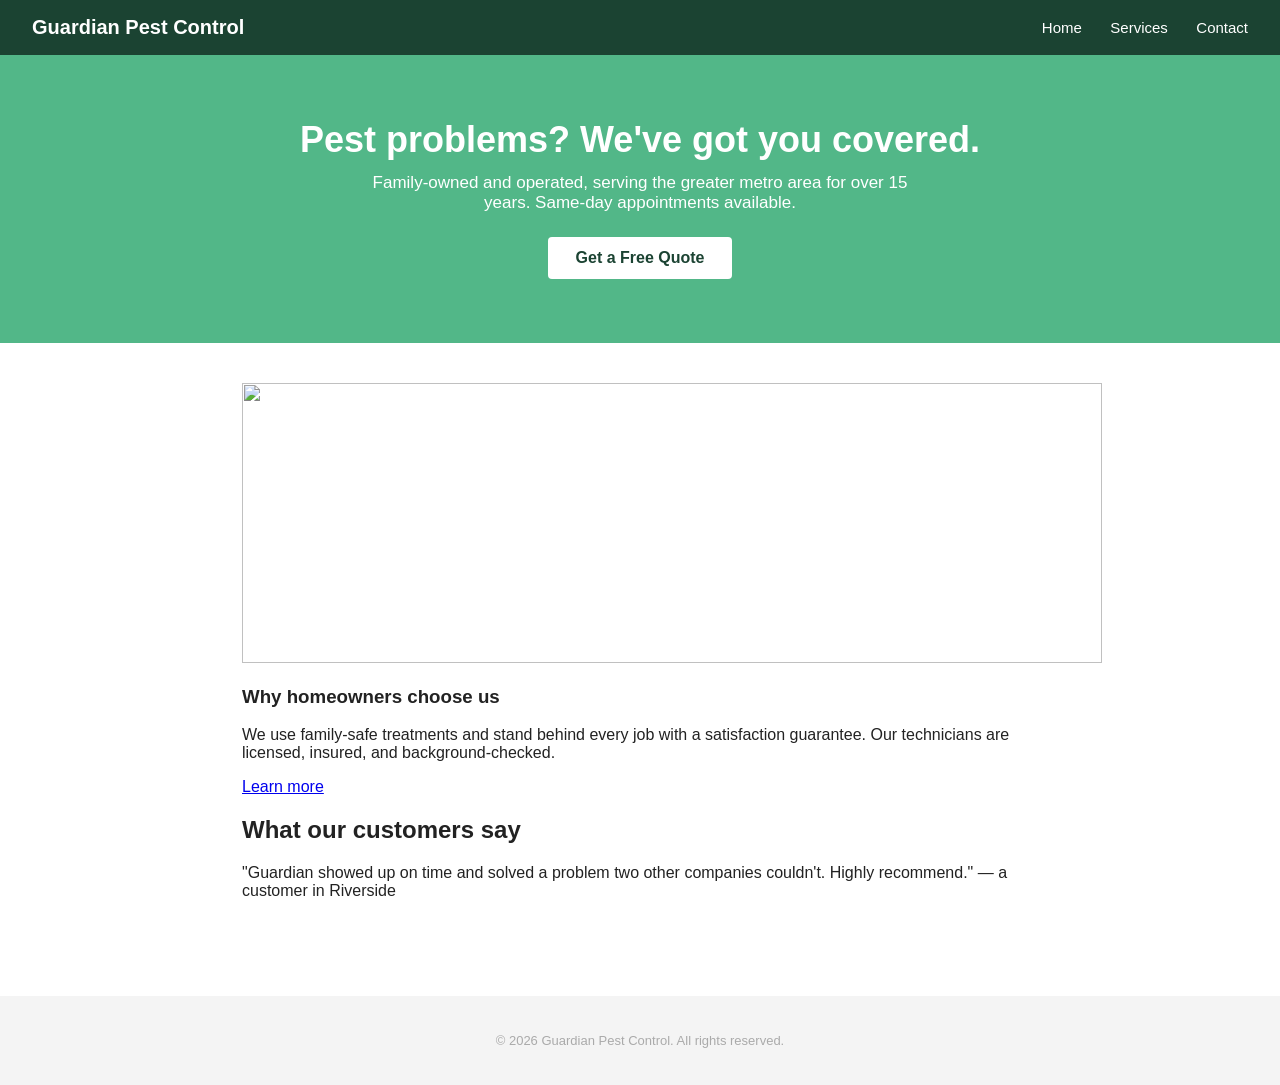
==== docs/index.html @ 7d5033ea "Add demo site (step 8): a small fictional pest-control business Reliable, consistent scan target for" ====
<!DOCTYPE html>
<html lang="en">
<head>
<meta charset="utf-8">
<meta name="viewport" content="width=device-width, initial-scale=1">
<title>Guardian Pest Control — Home</title>
<link rel="stylesheet" href="style.css">
</head>
<body>
<header>
  <a class="brand" href="index.html">Guardian Pest Control</a>
  <nav>
    <a href="index.html">Home</a>
    <a href="services.html">Services</a>
    <a href="contact.html">Contact</a>
  </nav>
</header>

<div class="hero">
  <h1>Pest problems? We've got you covered.</h1>
  <p>Family-owned and operated, serving the greater metro area for over 15 years.
     Same-day appointments available.</p>
  <a class="cta-button" href="contact.html" tabindex="3">Get a Free Quote</a>
</div>

<main>
  <img src="https://placehold.co/860x280/png?text=Our+Team" width="860" height="280">

  <h3>Why homeowners choose us</h3>
  <p>We use family-safe treatments and stand behind every job with a
     satisfaction guarantee. Our technicians are licensed, insured, and
     background-checked.</p>

  <p><a href="services.html">Learn more</a></p>

  <h2>What our customers say</h2>
  <p>"Guardian showed up on time and solved a problem two other companies
     couldn't. Highly recommend." — a customer in Riverside</p>
</main>

<footer>
  <p>&copy; 2026 Guardian Pest Control. All rights reserved.</p>
</footer>
</body>
</html>
---- docs/style.css ----
/* Guardian Pest Control -- demo site shared styles.
   Deliberately an ordinary small-business site, not a polished template --
   this is the target audience MAD Platform is built for. */
* { box-sizing: border-box; }
body {
  margin: 0;
  font-family: Arial, Helvetica, sans-serif;
  color: #222222;
  background: #ffffff;
}
header {
  background: #1b4332;
  padding: 16px 32px;
  display: flex;
  justify-content: space-between;
  align-items: center;
}
header .brand {
  color: #ffffff;
  font-size: 20px;
  font-weight: bold;
  text-decoration: none;
}
nav a {
  color: #ffffff;
  margin-left: 24px;
  text-decoration: none;
  font-size: 15px;
}
.hero {
  background: #52b788;
  color: #ffffff;
  padding: 64px 32px;
  text-align: center;
}
.hero h1 {
  margin: 0 0 12px;
  font-size: 36px;
}
.hero p {
  font-size: 17px;
  max-width: 560px;
  margin: 0 auto;
}
.cta-button {
  display: inline-block;
  margin-top: 24px;
  background: #ffffff;
  color: #1b4332;
  padding: 12px 28px;
  border-radius: 4px;
  text-decoration: none;
  font-weight: bold;
}
main {
  max-width: 860px;
  margin: 0 auto;
  padding: 40px 32px;
}
.service-card {
  border: 1px solid #dddddd;
  border-radius: 6px;
  padding: 20px;
  margin-bottom: 20px;
}
.service-card h3 {
  margin-top: 0;
}
footer {
  background: #f4f4f4;
  padding: 24px 32px;
  text-align: center;
  margin-top: 40px;
}
footer p {
  color: #aaaaaa;
  font-size: 13px;
}
form label {
  display: block;
  margin-top: 14px;
  font-weight: bold;
}
form input, form textarea {
  width: 100%;
  padding: 10px;
  margin-top: 4px;
  border: 1px solid #cccccc;
  border-radius: 4px;
  font-size: 15px;
}
form button {
  margin-top: 20px;
  background: #1b4332;
  color: #ffffff;
  border: none;
  padding: 12px 24px;
  border-radius: 4px;
  font-size: 15px;
  cursor: pointer;
}
.icon-button {
  background: none;
  border: none;
  font-size: 18px;
  margin-left: 8px;
  cursor: pointer;
}
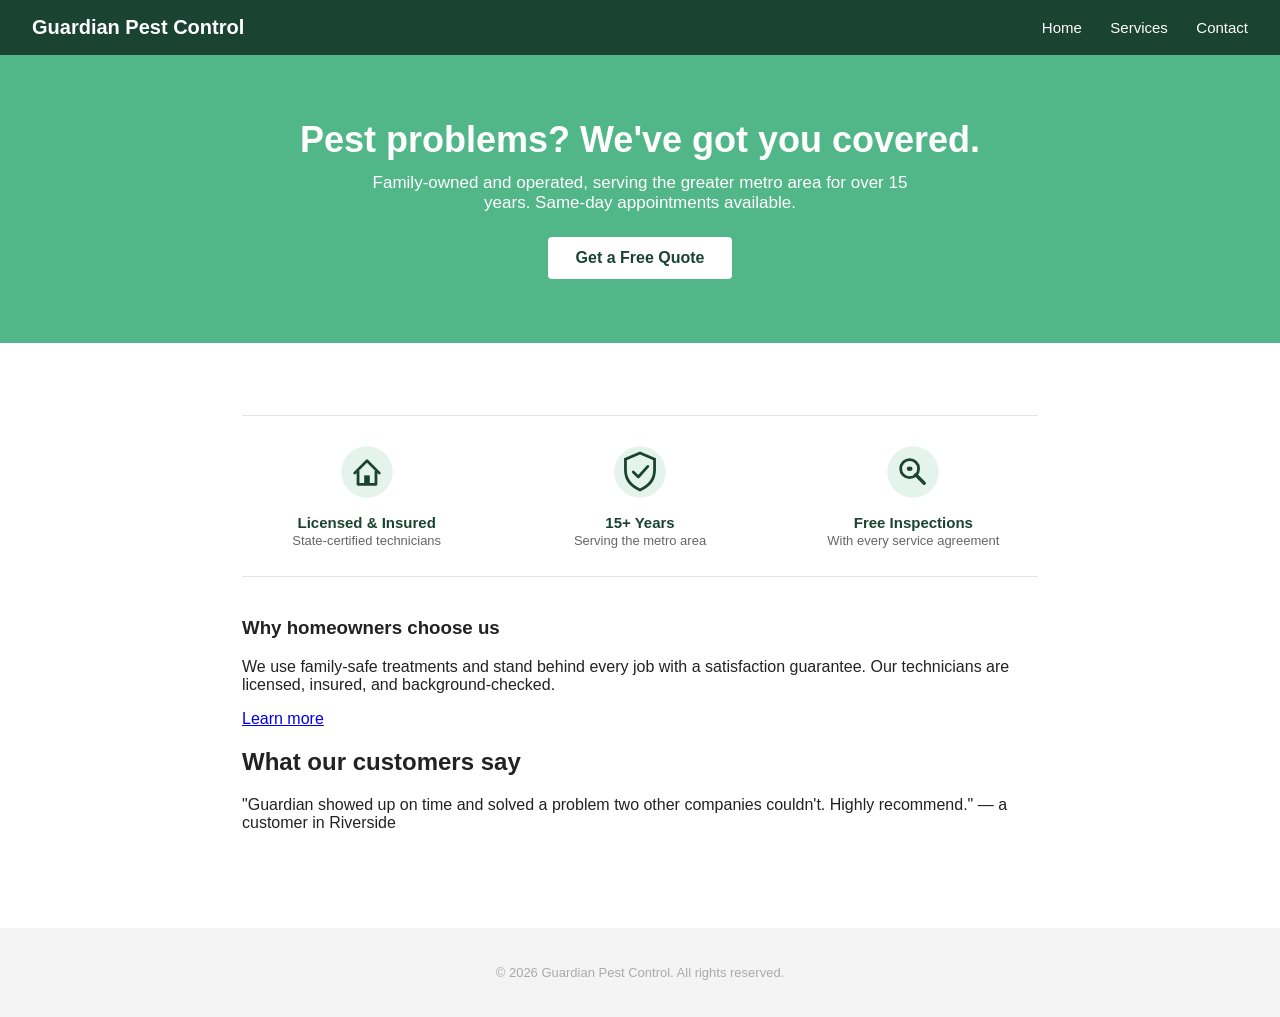
==== commit 71a1d20d: "Fix broken demo site images, replace with self-hosted SVG icons The services page images were broken" ====
--- a/docs/index.html
+++ b/docs/index.html
@@ -24,7 +24,23 @@
 </div>
 
 <main>
-  <img src="https://placehold.co/860x280/png?text=Our+Team" width="860" height="280">
+  <div class="trust-row">
+    <div class="trust-item">
+      <img src="images/icon-house.svg" width="56" height="56">
+      <div class="trust-label">Licensed &amp; Insured</div>
+      <div class="trust-sub">State-certified technicians</div>
+    </div>
+    <div class="trust-item">
+      <img src="images/shield-badge-dark.svg" width="56" height="56" alt="Satisfaction guarantee badge">
+      <div class="trust-label">15+ Years</div>
+      <div class="trust-sub">Serving the metro area</div>
+    </div>
+    <div class="trust-item">
+      <img src="images/icon-inspect.svg" width="56" height="56" alt="">
+      <div class="trust-label">Free Inspections</div>
+      <div class="trust-sub">With every service agreement</div>
+    </div>
+  </div>
 
   <h3>Why homeowners choose us</h3>
   <p>We use family-safe treatments and stand behind every job with a
--- a/docs/style.css
+++ b/docs/style.css
@@ -62,9 +62,46 @@
   border-radius: 6px;
   padding: 20px;
   margin-bottom: 20px;
+  display: flex;
+  gap: 18px;
+  align-items: flex-start;
 }
-.service-card h3 {
+.service-card img {
+  width: 64px;
+  height: 64px;
+  flex-shrink: 0;
+}
+.service-card .service-body h3 {
   margin-top: 0;
+}
+.trust-row {
+  display: flex;
+  gap: 24px;
+  flex-wrap: wrap;
+  margin: 32px 0 40px;
+  padding: 28px 0;
+  border-top: 1px solid #e6e6e6;
+  border-bottom: 1px solid #e6e6e6;
+}
+.trust-item {
+  flex: 1;
+  min-width: 160px;
+  text-align: center;
+}
+.trust-item img {
+  width: 56px;
+  height: 56px;
+  margin-bottom: 10px;
+}
+.trust-item .trust-label {
+  font-weight: bold;
+  font-size: 15px;
+  color: #1b4332;
+}
+.trust-item .trust-sub {
+  font-size: 13px;
+  color: #666666;
+  margin-top: 2px;
 }
 footer {
   background: #f4f4f4;
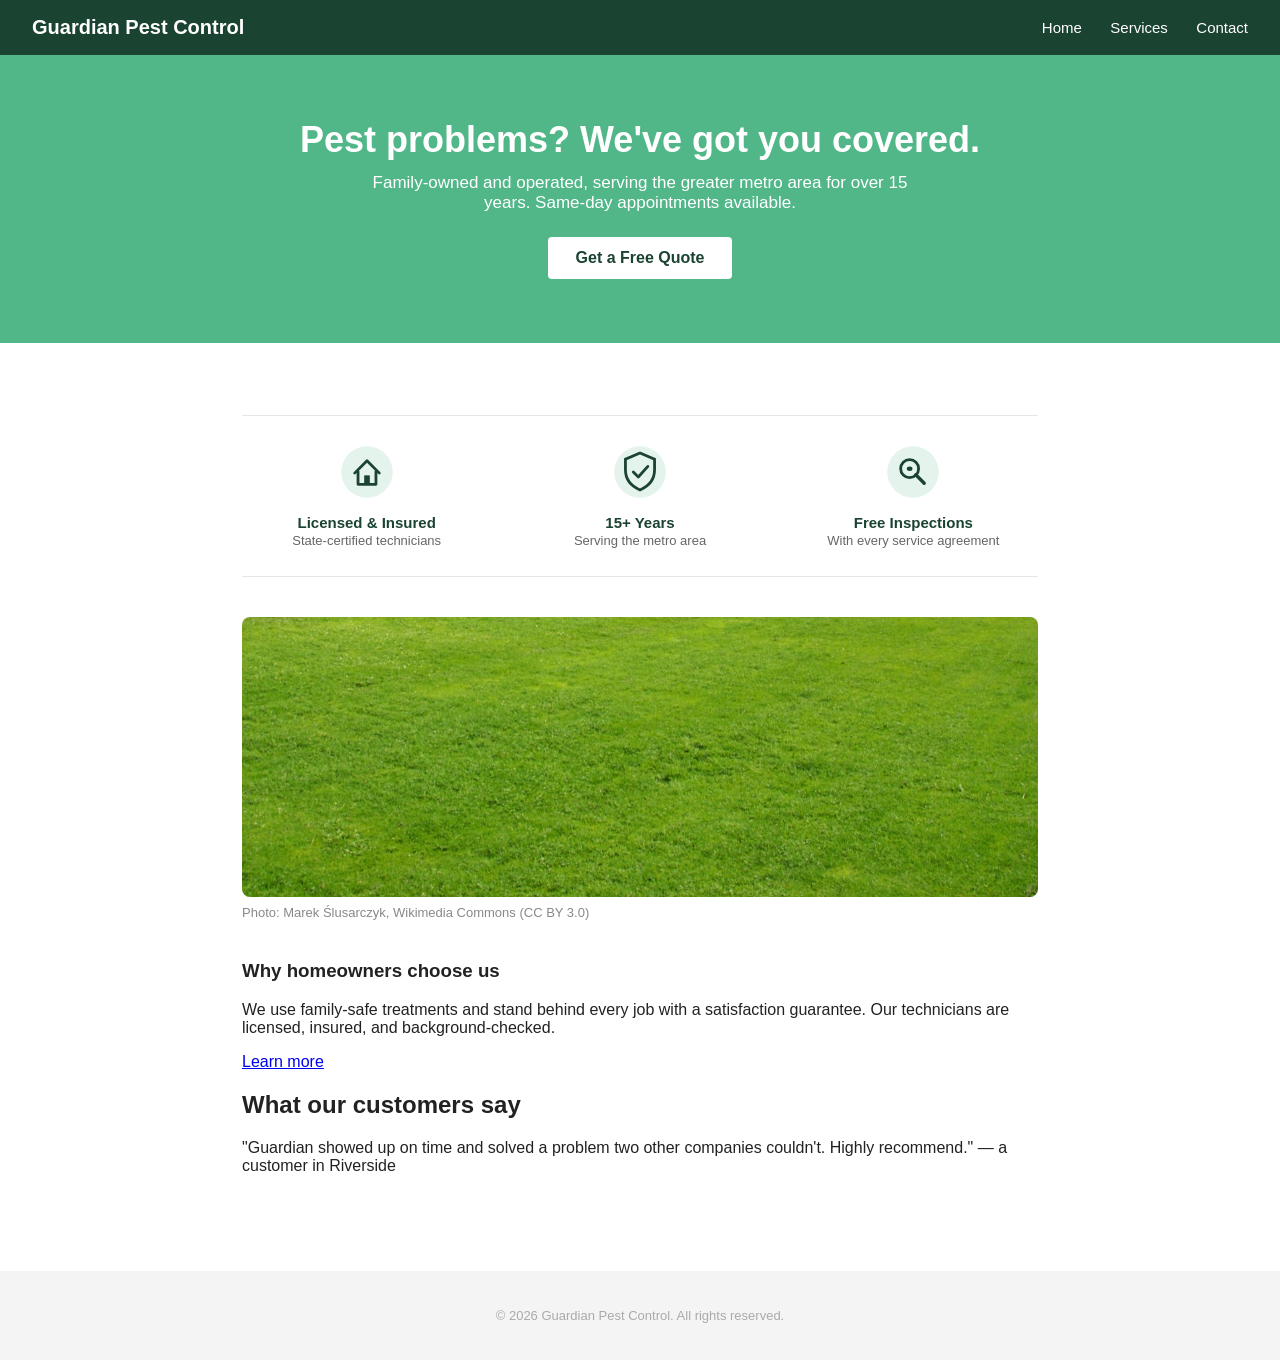
==== commit 5ba202b0: "Add a real photo to the demo site homepage Icons alone didn't read as a real small-business site -- " ====
--- a/docs/index.html
+++ b/docs/index.html
@@ -42,6 +42,11 @@
     </div>
   </div>
 
+  <div class="photo-section">
+    <img src="images/lawn-hero.jpg" alt="A well-maintained residential lawn, the kind of yard Guardian treats every week">
+    <div class="photo-caption">Photo: Marek Ślusarczyk, Wikimedia Commons (CC BY 3.0)</div>
+  </div>
+
   <h3>Why homeowners choose us</h3>
   <p>We use family-safe treatments and stand behind every job with a
      satisfaction guarantee. Our technicians are licensed, insured, and
--- a/docs/style.css
+++ b/docs/style.css
@@ -103,6 +103,21 @@
   color: #666666;
   margin-top: 2px;
 }
+.photo-section {
+  margin: 8px 0 40px;
+}
+.photo-section img {
+  width: 100%;
+  height: 280px;
+  object-fit: cover;
+  border-radius: 8px;
+  display: block;
+}
+.photo-caption {
+  font-size: 13px;
+  color: #888888;
+  margin-top: 8px;
+}
 footer {
   background: #f4f4f4;
   padding: 24px 32px;
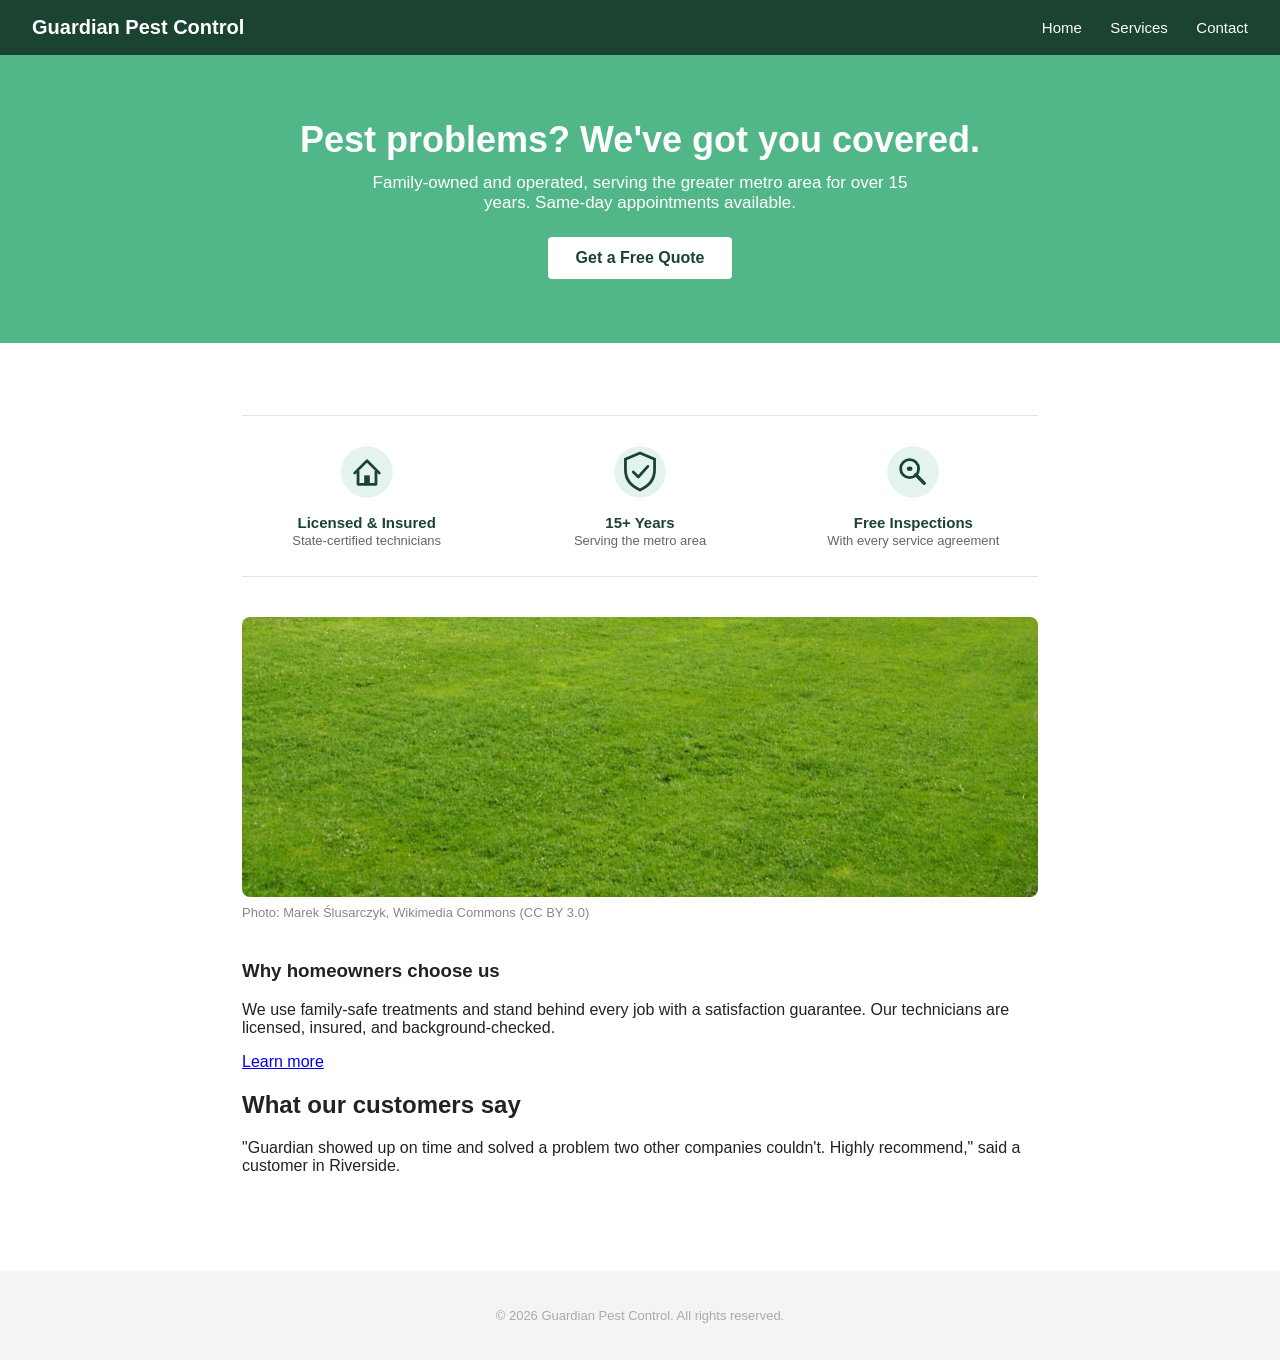
==== commit 4f4f396b: "Remove em dashes from every public-facing document and UI surface Heavy em-dash use is a well-known " ====
--- a/docs/index.html
+++ b/docs/index.html
@@ -3,7 +3,7 @@
 <head>
 <meta charset="utf-8">
 <meta name="viewport" content="width=device-width, initial-scale=1">
-<title>Guardian Pest Control — Home</title>
+<title>Guardian Pest Control | Home</title>
 <link rel="stylesheet" href="style.css">
 </head>
 <body>
@@ -56,7 +56,7 @@
 
   <h2>What our customers say</h2>
   <p>"Guardian showed up on time and solved a problem two other companies
-     couldn't. Highly recommend." — a customer in Riverside</p>
+     couldn't. Highly recommend," said a customer in Riverside.</p>
 </main>
 
 <footer>
